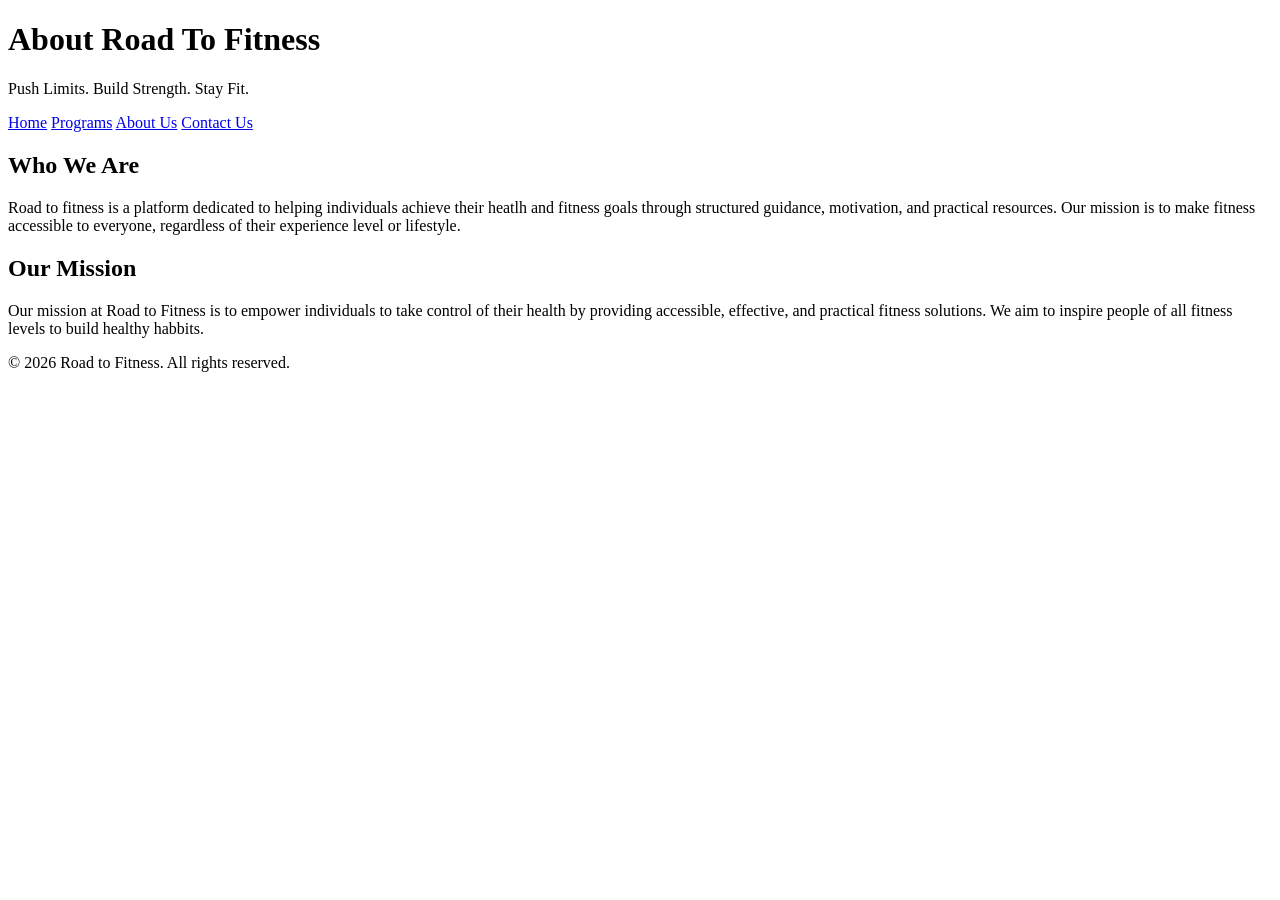
==== about.html @ 7dd322b0 "add about.html file" ====
<!DOCTYPE html>
<html lang="en">
<head>
<meta charset="UTF-8" />
<meta name="viewport" content="width=device-width, initial-scale=1.0" />
<title>Road to Fitness | About Us</title>
<link rel="stylesheet" href="style.css" />
</head>
<body>
<header>
<h1>About Road To Fitness</h1>
<p>Push Limits. Build Strength. Stay Fit.</p>
</header>
 
    <nav>
<a href="index.html">Home</a>
<a href="products.html">Programs</a>
<a href="about.html">About Us</a>
<a href="contact.html">Contact Us</a>
</nav>
 
    <main>
<section>
<h2>Who We Are</h2>
<p>
          Road to fitness is a platform dedicated to helping individuals achieve their heatlh and fitness goals
          through structured guidance, motivation, and practical resources. Our mission is to make fitness 
          accessible to everyone, regardless of their experience level or lifestyle.
</p>
</section>
 
      <section>
<h2>Our Mission</h2>
<p>
          Our mission at Road to Fitness is to empower individuals to take control of their health by providing
          accessible, effective, and practical fitness solutions.
          We aim to inspire people of all fitness levels to build healthy habbits.
</p>
</section>
</main>
 
    <footer>
<p>&copy; 2026 Road to Fitness. All rights reserved.</p>
</footer>
</body>
</html>
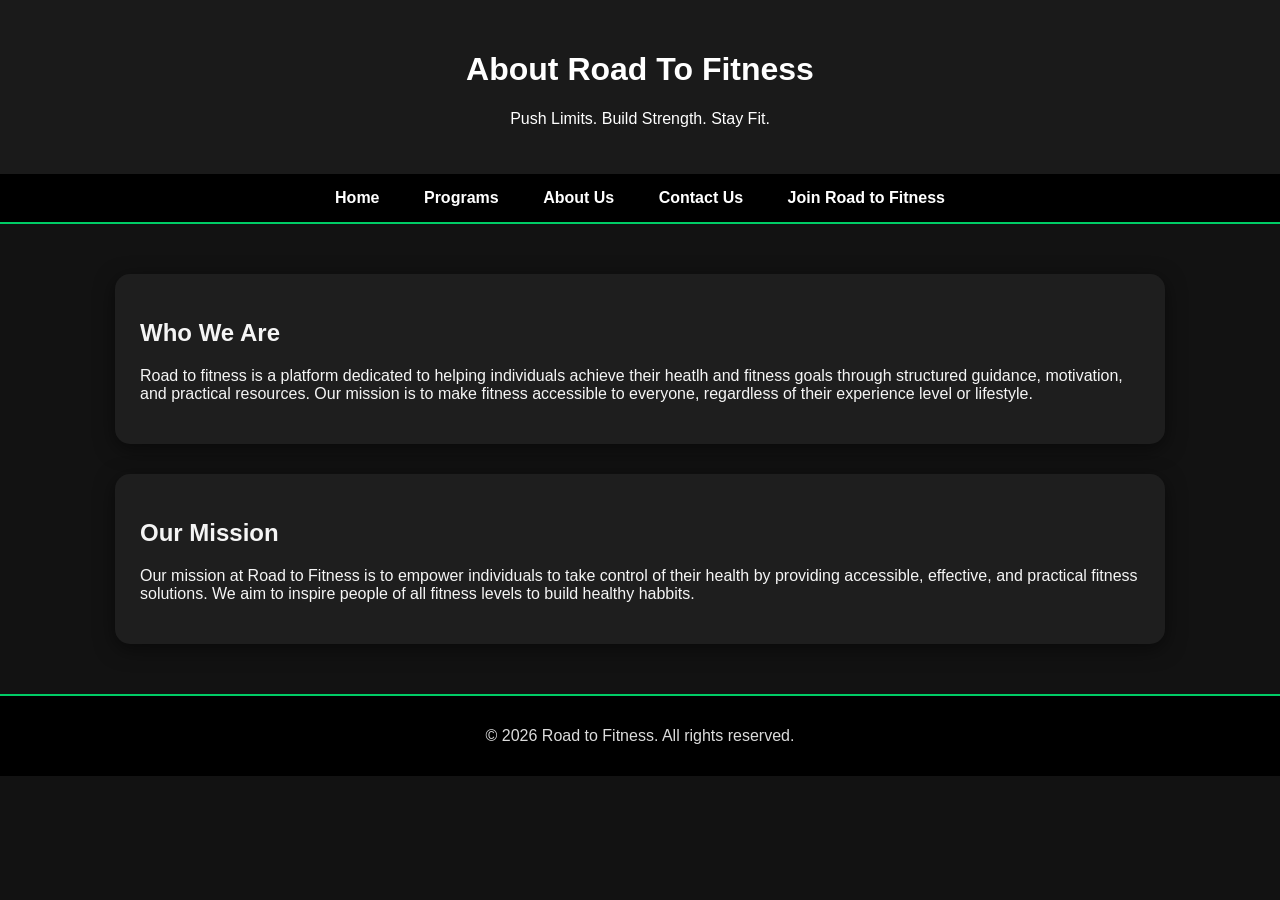
==== commit 8d404442: "Add 'Join Road to Fitness' link to navigation" ====
--- a/about.html
+++ b/about.html
@@ -17,6 +17,7 @@
 <a href="products.html">Programs</a>
 <a href="about.html">About Us</a>
 <a href="contact.html">Contact Us</a>
+<a href="join.html">Join Road to Fitness</a>     
 </nav>
  
     <main>
@@ -43,4 +44,4 @@
 <p>&copy; 2026 Road to Fitness. All rights reserved.</p>
 </footer>
 </body>
-</html>+</html>
--- a/style.css
+++ b/style.css
@@ -0,0 +1,162 @@
+/* Reset default browser spacing */
+body {
+    margin: 0;
+    font-family: Arial, sans-serif;
+    background-color: #121212;
+    color: #f5f5f5;
+}
+
+/* Hero Header */
+.hero {
+    background: linear-gradient(rgba(0,0,0,0.75), rgba(0,0,0,0.75)),
+                url("omar.jpg");
+    background-size: cover;
+    background-position: center;
+    color: white;
+    text-align: center;
+    padding: 120px 20px;
+}
+
+/* Normal Header */
+header {
+    background-color: #1a1a1a;
+    color: white;
+    padding: 30px 20px;
+    text-align: center;
+}
+
+/* Navigation */
+nav {
+    background-color: #000;
+    padding: 15px;
+    text-align: center;
+    border-bottom: 2px solid #00cc66;
+}
+
+nav a {
+    color: white;
+    text-decoration: none;
+    margin: 0 20px;
+    font-weight: bold;
+    transition: color 0.3s;
+}
+
+nav a:hover {
+    color: #00cc66;
+}
+
+/* Main Content */
+main {
+    padding: 20px;
+}
+
+/* Sections */
+section {
+    background: #1e1e1e;
+    padding: 25px;
+    margin: 30px auto;
+    border-radius: 15px;
+    max-width: 1000px;
+    box-shadow: 0 5px 20px rgba(0,0,0,0.5);
+}
+
+/* Program Cards */
+.card-container {
+    display: flex;
+    gap: 20px;
+    justify-content: center;
+    flex-wrap: wrap;
+}
+
+.card {
+    background: #2a2a2a;
+    width: 280px;
+    border-radius: 15px;
+    overflow: hidden;
+    box-shadow: 0 4px 15px rgba(0,0,0,0.6);
+    text-align: center;
+    transition: transform 0.3s, box-shadow 0.3s;
+}
+
+.card:hover {
+    transform: translateY(-10px);
+    box-shadow: 0 10px 25px rgba(0,0,0,0.8);
+}
+
+.card img {
+    width: 100%;
+    height: 200px;
+    object-fit: cover;
+}
+
+.card h3 {
+    margin: 15px 0 10px;
+    color: #00cc66;
+}
+
+.card p {
+    padding: 0 15px 15px;
+    color: #dcdcdc;
+}
+
+/* Button Links */
+.btn {
+    display: inline-block;
+    margin: 15px;
+    padding: 10px 22px;
+    background: #00cc66;
+    color: white;
+    border-radius: 25px;
+    text-decoration: none;
+    font-weight: bold;
+    transition: background 0.3s, transform 0.2s;
+}
+
+.btn:hover {
+    background: #00994d;
+    transform: scale(1.05);
+}
+
+/* Call To Action Section */
+.cta {
+    background: linear-gradient(rgba(0,0,0,0.8), rgba(0,0,0,0.8)),
+                url("lift.jpg");
+    background-size: cover;
+    background-position: center;
+    text-align: center;
+    color: white;
+    padding: 70px 20px;
+    margin-top: 40px;
+}
+
+.cta h2 {
+    font-size: 36px;
+    margin-bottom: 10px;
+    color: #00cc66;
+}
+
+.cta p {
+    font-size: 18px;
+    margin-bottom: 20px;
+}
+
+/* Fade-in Animation */
+.fade-in {
+    opacity: 0;
+    transform: translateY(30px);
+    transition: all 0.8s ease;
+}
+
+.fade-in.show {
+    opacity: 1;
+    transform: translateY(0);
+}
+
+/* Footer */
+footer {
+    background-color: #000;
+    color: #dcdcdc;
+    text-align: center;
+    padding: 15px;
+    border-top: 2px solid #00cc66;
+}
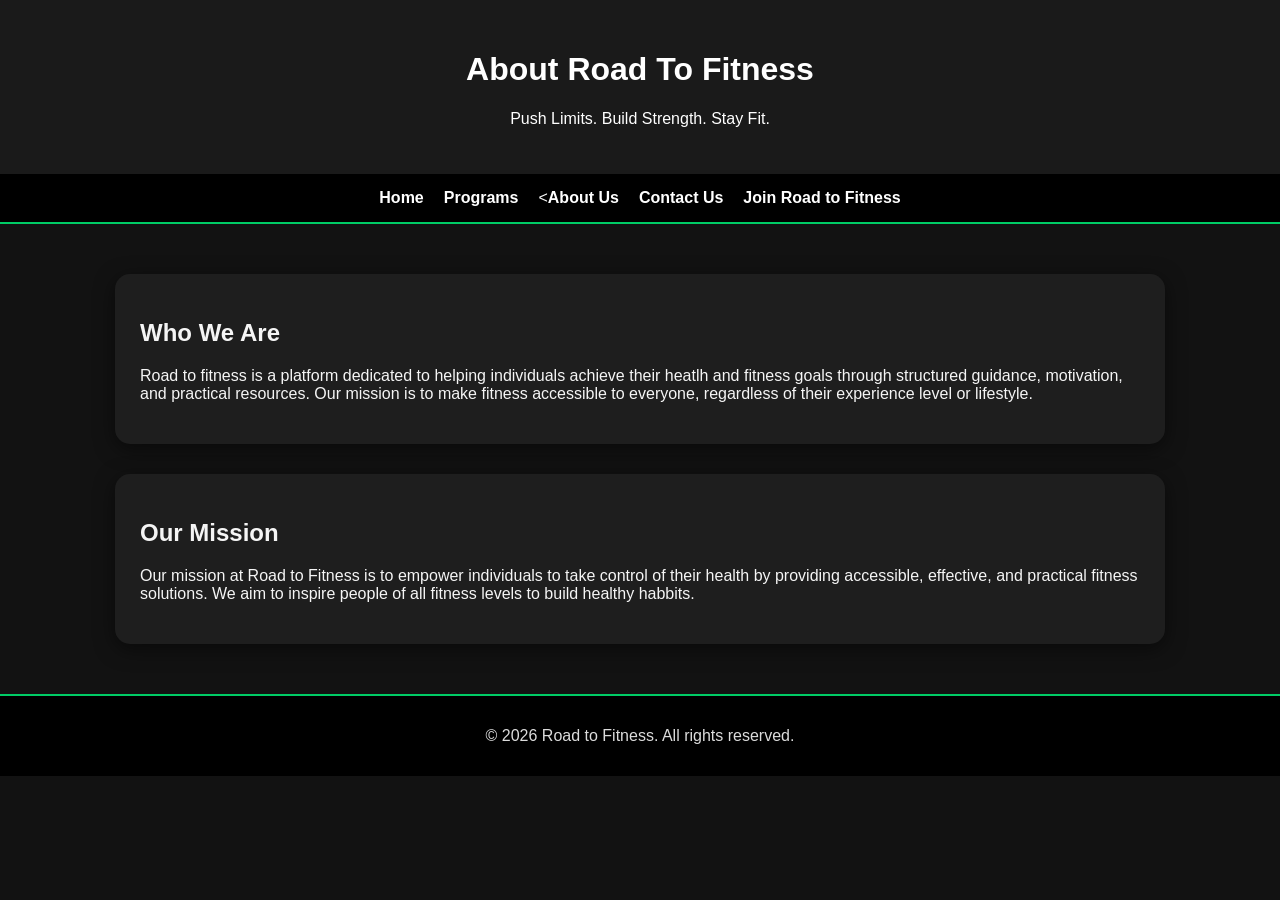
==== commit 76724f97: "Refactor about.html with improved navigation Updated navigation structure and corrected spelling err" ====
--- a/about.html
+++ b/about.html
@@ -13,11 +13,13 @@
 </header>
  
     <nav>
-<a href="index.html">Home</a>
-<a href="products.html">Programs</a>
-<a href="about.html">About Us</a>
-<a href="contact.html">Contact Us</a>
-<a href="join.html">Join Road to Fitness</a>     
+     <ul>
+<li><a href="index.html">Home</a></li>
+<li><a href="products.html">Programs</a></li>
+<li><<a href="about.html">About Us</a></li>
+<li><a href="contact.html">Contact Us</a></li>
+<li><a href="join.html">Join Road to Fitness</a></li>
+     </ul>
 </nav>
  
     <main>
--- a/style.css
+++ b/style.css
@@ -29,14 +29,26 @@
 nav {
     background-color: #000;
     padding: 15px;
-    text-align: center;
     border-bottom: 2px solid #00cc66;
+}
+
+nav ul {
+    list-style: none;
+    display: flex;
+    justify-content: center;
+    flex-wrap: wrap;
+    gap: 20px;
+    margin: 0;
+    padding: 0;
+}
+
+nav li {
+    display: inline;
 }
 
 nav a {
     color: white;
     text-decoration: none;
-    margin: 0 20px;
     font-weight: bold;
     transition: color 0.3s;
 }
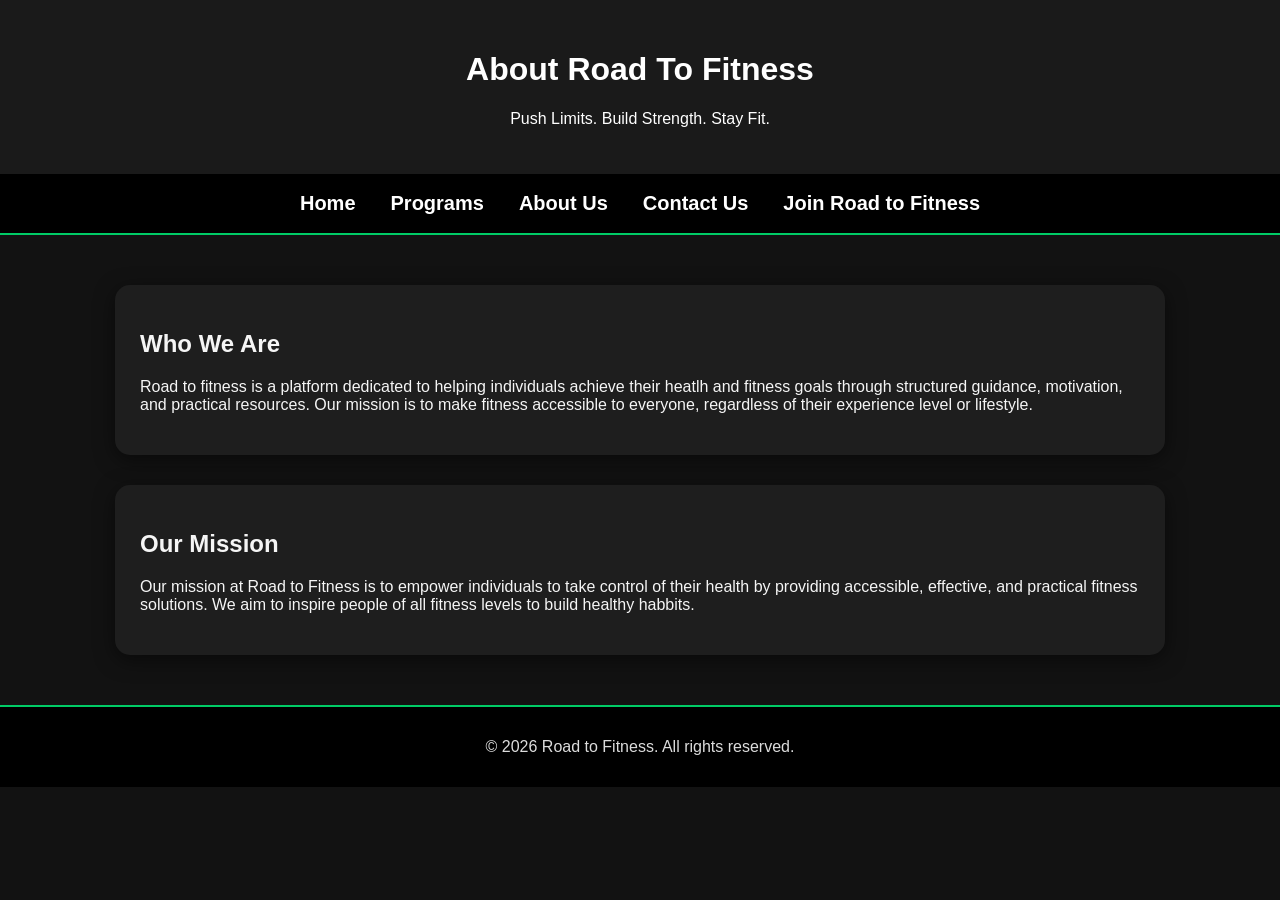
==== commit 8e1b6cdd: "Fix formatting issues in about.html" ====
--- a/about.html
+++ b/about.html
@@ -16,7 +16,7 @@
      <ul>
 <li><a href="index.html">Home</a></li>
 <li><a href="products.html">Programs</a></li>
-<li><<a href="about.html">About Us</a></li>
+<li><a href="about.html">About Us</a></li>
 <li><a href="contact.html">Contact Us</a></li>
 <li><a href="join.html">Join Road to Fitness</a></li>
      </ul>
--- a/style.css
+++ b/style.css
@@ -28,7 +28,7 @@
 /* Navigation */
 nav {
     background-color: #000;
-    padding: 15px;
+    padding: 18px 20px;
     border-bottom: 2px solid #00cc66;
 }
 
@@ -36,8 +36,9 @@
     list-style: none;
     display: flex;
     justify-content: center;
+    align-items: center;
     flex-wrap: wrap;
-    gap: 20px;
+    gap: 35px;
     margin: 0;
     padding: 0;
 }
@@ -50,13 +51,13 @@
     color: white;
     text-decoration: none;
     font-weight: bold;
+    font-size: 20px;
     transition: color 0.3s;
 }
 
 nav a:hover {
     color: #00cc66;
 }
-
 /* Main Content */
 main {
     padding: 20px;
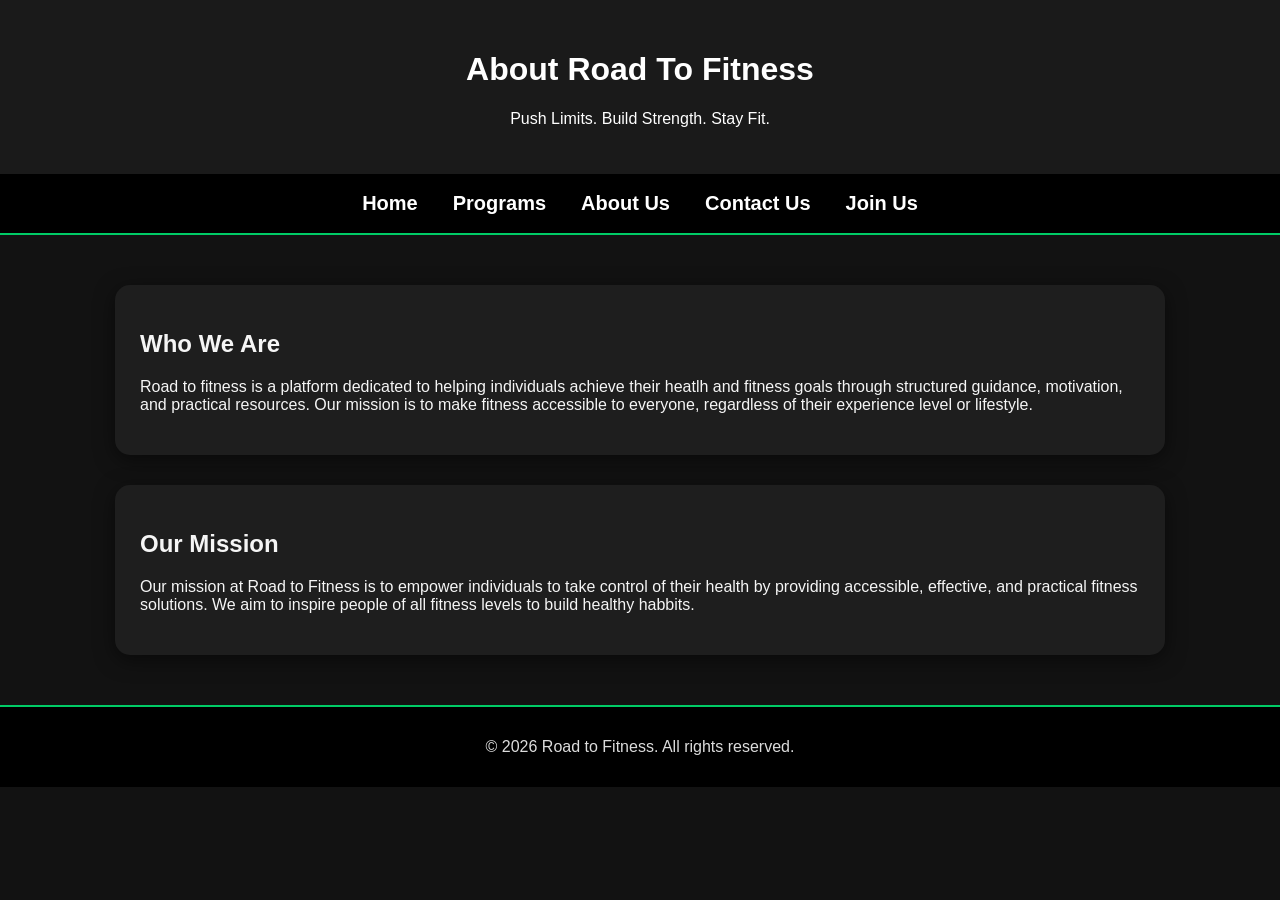
==== commit 367e7843: "Fix navigation link text from 'Join Road to Fitness' to 'Join Us'" ====
--- a/about.html
+++ b/about.html
@@ -18,7 +18,7 @@
 <li><a href="products.html">Programs</a></li>
 <li><a href="about.html">About Us</a></li>
 <li><a href="contact.html">Contact Us</a></li>
-<li><a href="join.html">Join Road to Fitness</a></li>
+<li><a href="join.html">Join Us</a></li>
      </ul>
 </nav>
  
